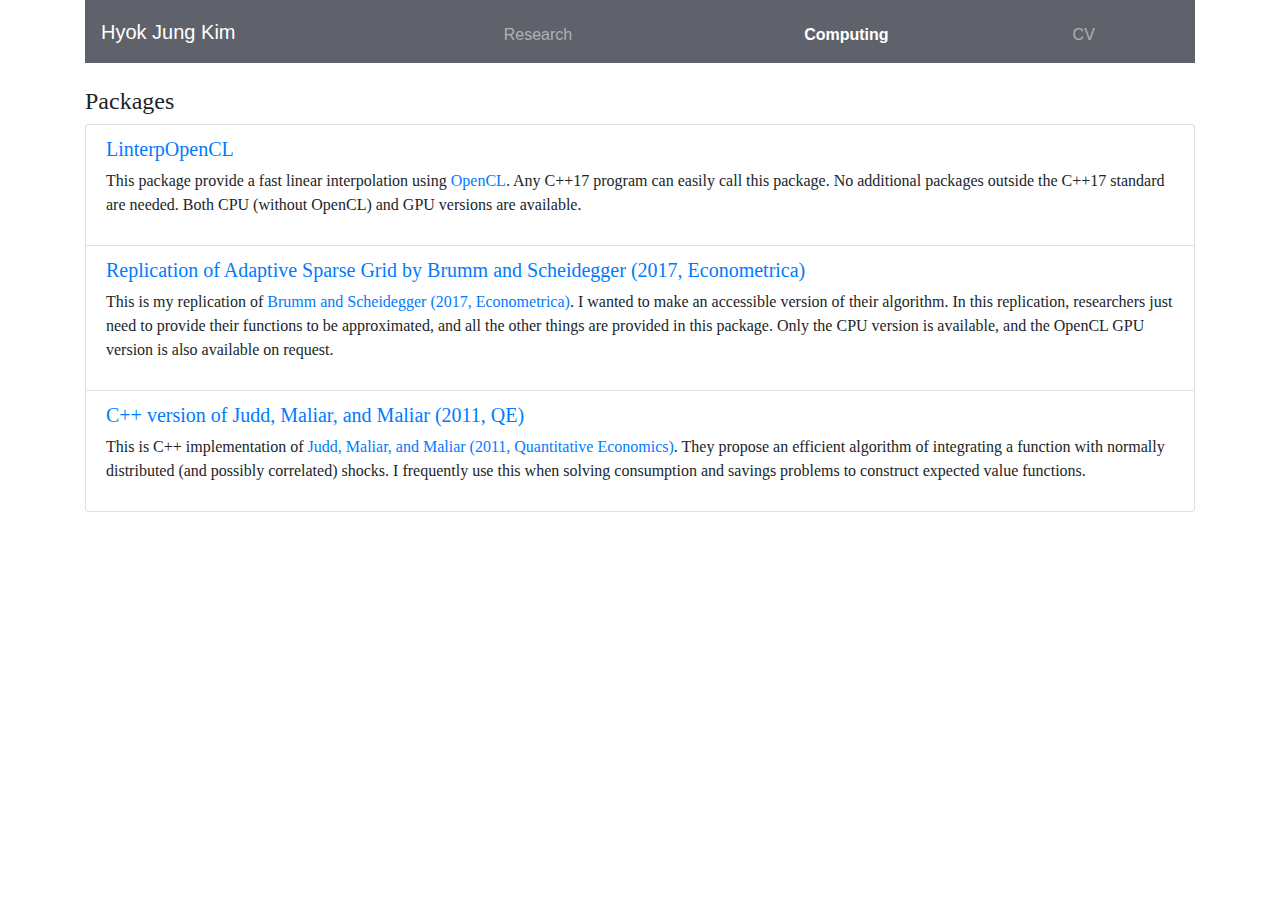
==== computing/index.html @ 8684ca2e "fix layout" ====
<!doctype html>
<html lang="en">

<head>

    <!-- Required meta tags -->
    <meta charset="utf-8">
    <meta name="viewport" content="width=device-width, initial-scale=1, shrink-to-fit=no">

    <!-- Bootstrap CSS -->
    <link rel="stylesheet" href="https://maxcdn.bootstrapcdn.com/bootstrap/4.0.0/css/bootstrap.min.css"
        integrity="sha384-Gn5384xqQ1aoWXA+058RXPxPg6fy4IWvTNh0E263XmFcJlSAwiGgFAW/dAiS6JXm" crossorigin="anonymous">
    
    <!-- Google material icons -->
    <link href="https://fonts.googleapis.com/icon?family=Material+Icons" rel="stylesheet">

    <!-- Custom CSS -->
    <link rel="stylesheet" href="../jungstyle.css">

    <title> Hyok Jung Kim </title>

    <!-- Google Tag Manager -->
    <script>(function(w,d,s,l,i){w[l]=w[l]||[];w[l].push({'gtm.start':
    new Date().getTime(),event:'gtm.js'});var f=d.getElementsByTagName(s)[0],
    j=d.createElement(s),dl=l!='dataLayer'?'&l='+l:'';j.async=true;j.src=
    'https://www.googletagmanager.com/gtm.js?id='+i+dl;f.parentNode.insertBefore(j,f);
    })(window,document,'script','dataLayer','GTM-5MVBF4C');</script>
    <!-- End Google Tag Manager -->

</head>

<body>
    <!-- Google Tag Manager (noscript) -->
    <noscript><iframe src="https://www.googletagmanager.com/ns.html?id=GTM-5MVBF4C"
    height="0" width="0" style="display:none;visibility:hidden"></iframe></noscript>
    <!-- End Google Tag Manager (noscript) -->

    <div class="container">
        <nav class="navbar navbar-expand-lg navbar-dark sticky-top" style="background-color: #60626B;">
            <a class="navbar-brand p3" href="../"> Hyok Jung Kim </a> 

            <button class="navbar-toggler" type="button" data-toggle="collapse" data-target="#navbarSupportedContent"
                aria-controls="navbarSupportedContent" aria-expanded="false" aria-label="Toggle navigation">
                <span class="navbar-toggler-icon"></span>
            </button>

            <div class="collapse navbar-collapse" id="navbarSupportedContent">
                <ul class="navbar-nav mx-auto">
                    <li class="nav-item">
                        <a class="nav-link p3" href="../research/"> <i class="material-icons">science</i>Research</a>
                    </li>

                    <li class="nav-item active">
                        <a class="nav-link font-weight-bold p3" href="."> <i class="material-icons">calculate</i>Computing</a>
                    </li>

                    <li class="nav-item">
                        <a class="nav-link p3" href="../CV_HyokJungKim.pdf" download> <i class="material-icons">article</i>CV</a>
                    </li>
                </ul>
            </div>
        </nav>
    </div>

    <div class="row justify-content-center">
        <div class="col-md">
            <br>
        </div>
    </div>

    <div class="container">

        <h4 class="p1"> Packages </h4>

        <ul class="list-group">
            <li class="list-group-item">
                <h5> <a href="https://github.com/HyokJungKim/LinterpOpenCL" class="p1"> LinterpOpenCL </a> </h5>

                <p class="p2"> This package provide a fast linear interpolation using <a href="https://www.khronos.org/opencl/">OpenCL</a>. Any C++17 program can easily call this package. No additional packages outside the C++17 standard are needed. Both CPU (without OpenCL) and GPU versions are available. </p>
            </li>

            <li class="list-group-item">
                <h5> <a href="https://github.com/HyokJungKim/AdaptiveSparseGrid" class="p1"> Replication of Adaptive Sparse Grid by Brumm and Scheidegger (2017, Econometrica) </a> </h5>

                <p class="p2"> This is my replication of <a href="https://onlinelibrary.wiley.com/doi/abs/10.3982/ECTA12216">Brumm and Scheidegger (2017, Econometrica)</a>. I wanted to make an accessible version of their algorithm. In this replication, researchers just need to provide their functions to be approximated, and all the other things are provided in this package. Only the CPU version is available, and the OpenCL GPU version is also available on request. </p>
            </li>

            <li class="list-group-item">
                <h5> <a href="https://github.com/HyokJungKim/JMM2011" class="p1"> C++ version of Judd, Maliar, and Maliar (2011, QE) </a> </h5>

                <p class="p2"> This is C++ implementation of <a href="https://qeconomics.org/ojs/index.php/qe/article/view/17">Judd, Maliar, and Maliar (2011, Quantitative Economics)</a>. They propose an efficient algorithm of integrating a function with normally distributed (and possibly correlated) shocks. I frequently use this when solving consumption and savings problems to construct expected value functions. </p>
            </li>
        </ul>

        <div class="row justify-content-center">
                <div class="col-md">
                    <br>
                </div>
            </div>
    </div>

    <!-- Optional JavaScript -->
    <!-- jQuery first, then Popper.js, then Bootstrap JS -->
    <script src="https://code.jquery.com/jquery-3.2.1.slim.min.js"
        integrity="sha384-KJ3o2DKtIkvYIK3UENzmM7KCkRr/rE9/Qpg6aAZGJwFDMVNA/GpGFF93hXpG5KkN"
        crossorigin="anonymous"></script>
    <script src="https://cdnjs.cloudflare.com/ajax/libs/popper.js/1.12.9/umd/popper.min.js"
        integrity="sha384-ApNbgh9B+Y1QKtv3Rn7W3mgPxhU9K/ScQsAP7hUibX39j7fakFPskvXusvfa0b4Q"
        crossorigin="anonymous"></script>
    <script src="https://maxcdn.bootstrapcdn.com/bootstrap/4.0.0/js/bootstrap.min.js"
        integrity="sha384-JZR6Spejh4U02d8jOt6vLEHfe/JQGiRRSQQxSfFWpi1MquVdAyjUar5+76PVCmYl"
        crossorigin="anonymous"></script>
</body>
---- jungstyle.css ----
#left { text-align: left; }
#right { text-align: right; }

.p1 {
    font-family: Georgia, serif;
}
  
.p2 { 
    font-family: "Lucida Handwriting", cursive;
}
  
.p3 { 
    font-family: Avantgarde, "TeX Gyre Adventor", "URW Gothic L", sans-serif;
}
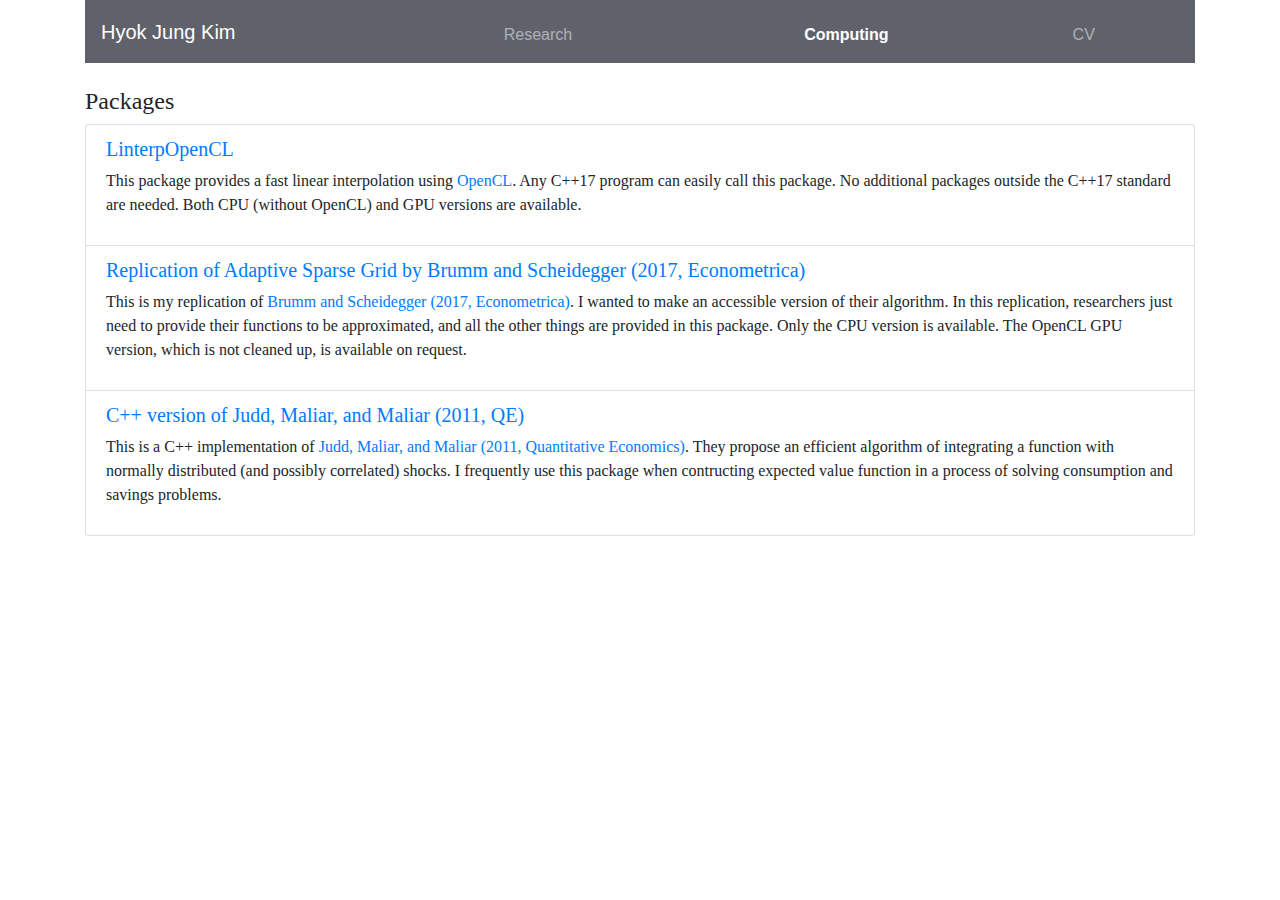
==== commit a6ad4b1c: "fix computing section" ====
--- a/computing/index.html
+++ b/computing/index.html
@@ -76,19 +76,19 @@
             <li class="list-group-item">
                 <h5> <a href="https://github.com/HyokJungKim/LinterpOpenCL" class="p1"> LinterpOpenCL </a> </h5>
 
-                <p class="p2"> This package provide a fast linear interpolation using <a href="https://www.khronos.org/opencl/">OpenCL</a>. Any C++17 program can easily call this package. No additional packages outside the C++17 standard are needed. Both CPU (without OpenCL) and GPU versions are available. </p>
+                <p class="p2"> This package provides a fast linear interpolation using <a href="https://www.khronos.org/opencl/">OpenCL</a>. Any C++17 program can easily call this package. No additional packages outside the C++17 standard are needed. Both CPU (without OpenCL) and GPU versions are available. </p>
             </li>
 
             <li class="list-group-item">
                 <h5> <a href="https://github.com/HyokJungKim/AdaptiveSparseGrid" class="p1"> Replication of Adaptive Sparse Grid by Brumm and Scheidegger (2017, Econometrica) </a> </h5>
 
-                <p class="p2"> This is my replication of <a href="https://onlinelibrary.wiley.com/doi/abs/10.3982/ECTA12216">Brumm and Scheidegger (2017, Econometrica)</a>. I wanted to make an accessible version of their algorithm. In this replication, researchers just need to provide their functions to be approximated, and all the other things are provided in this package. Only the CPU version is available, and the OpenCL GPU version is also available on request. </p>
+                <p class="p2"> This is my replication of <a href="https://onlinelibrary.wiley.com/doi/abs/10.3982/ECTA12216">Brumm and Scheidegger (2017, Econometrica)</a>. I wanted to make an accessible version of their algorithm. In this replication, researchers just need to provide their functions to be approximated, and all the other things are provided in this package. Only the CPU version is available. The OpenCL GPU version, which is not cleaned up, is available on request. </p>
             </li>
 
             <li class="list-group-item">
                 <h5> <a href="https://github.com/HyokJungKim/JMM2011" class="p1"> C++ version of Judd, Maliar, and Maliar (2011, QE) </a> </h5>
 
-                <p class="p2"> This is C++ implementation of <a href="https://qeconomics.org/ojs/index.php/qe/article/view/17">Judd, Maliar, and Maliar (2011, Quantitative Economics)</a>. They propose an efficient algorithm of integrating a function with normally distributed (and possibly correlated) shocks. I frequently use this when solving consumption and savings problems to construct expected value functions. </p>
+                <p class="p2"> This is a C++ implementation of <a href="https://qeconomics.org/ojs/index.php/qe/article/view/17">Judd, Maliar, and Maliar (2011, Quantitative Economics)</a>. They propose an efficient algorithm of integrating a function with normally distributed (and possibly correlated) shocks. I frequently use this package when contructing expected value function in a process of solving consumption and savings problems. </p>
             </li>
         </ul>
 
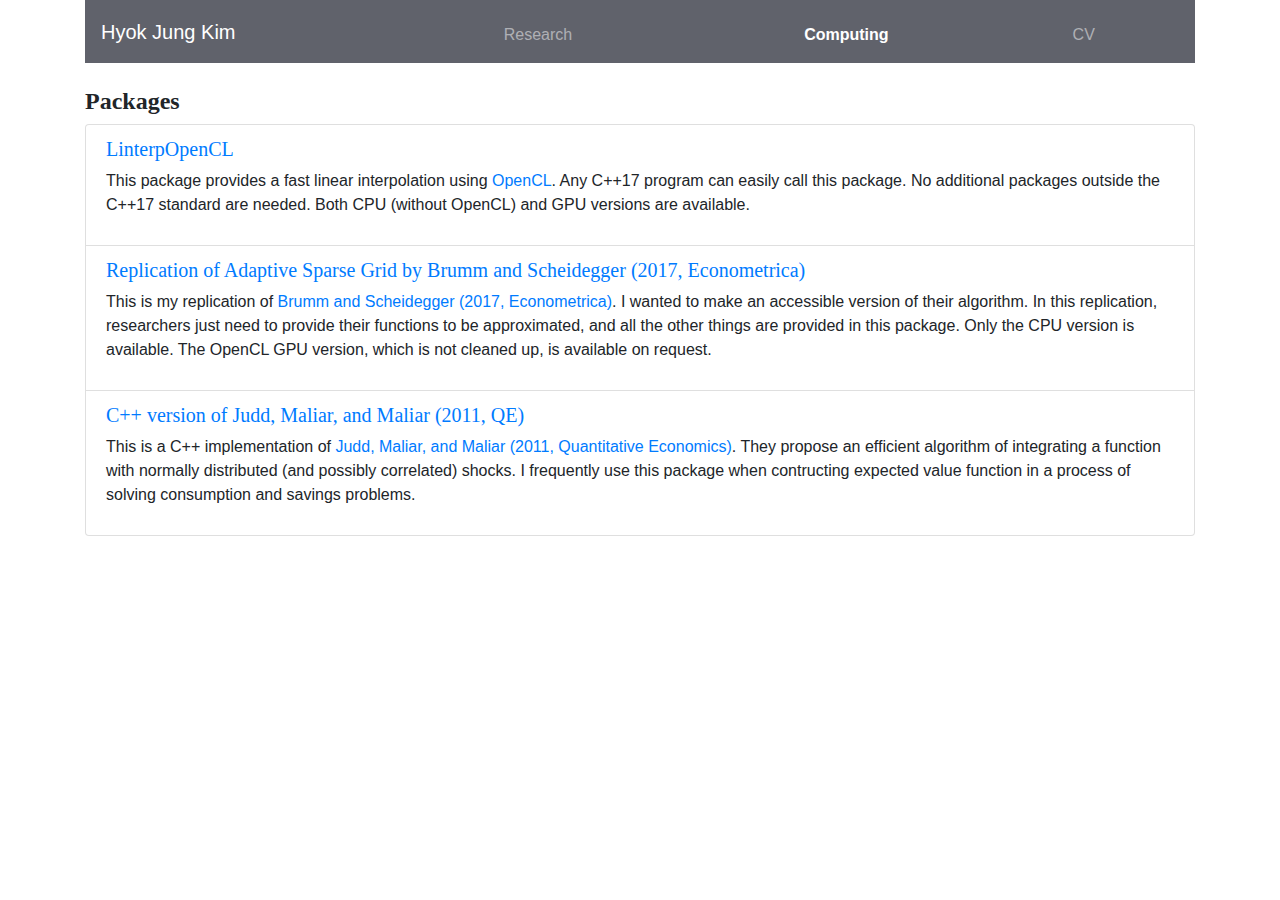
==== commit 427084a4: "update overall with teaching added" ====
--- a/computing/index.html
+++ b/computing/index.html
@@ -70,7 +70,7 @@
 
     <div class="container">
 
-        <h4 class="p1"> Packages </h4>
+        <h4 class="p1"> <b> Packages </b> </h4>
 
         <ul class="list-group">
             <li class="list-group-item">
--- a/jungstyle.css
+++ b/jungstyle.css
@@ -6,7 +6,7 @@
 }
   
 .p2 { 
-    font-family: "Lucida Handwriting", cursive;
+    font-family: Arial, Helvetica, sans-serif;
 }
   
 .p3 { 
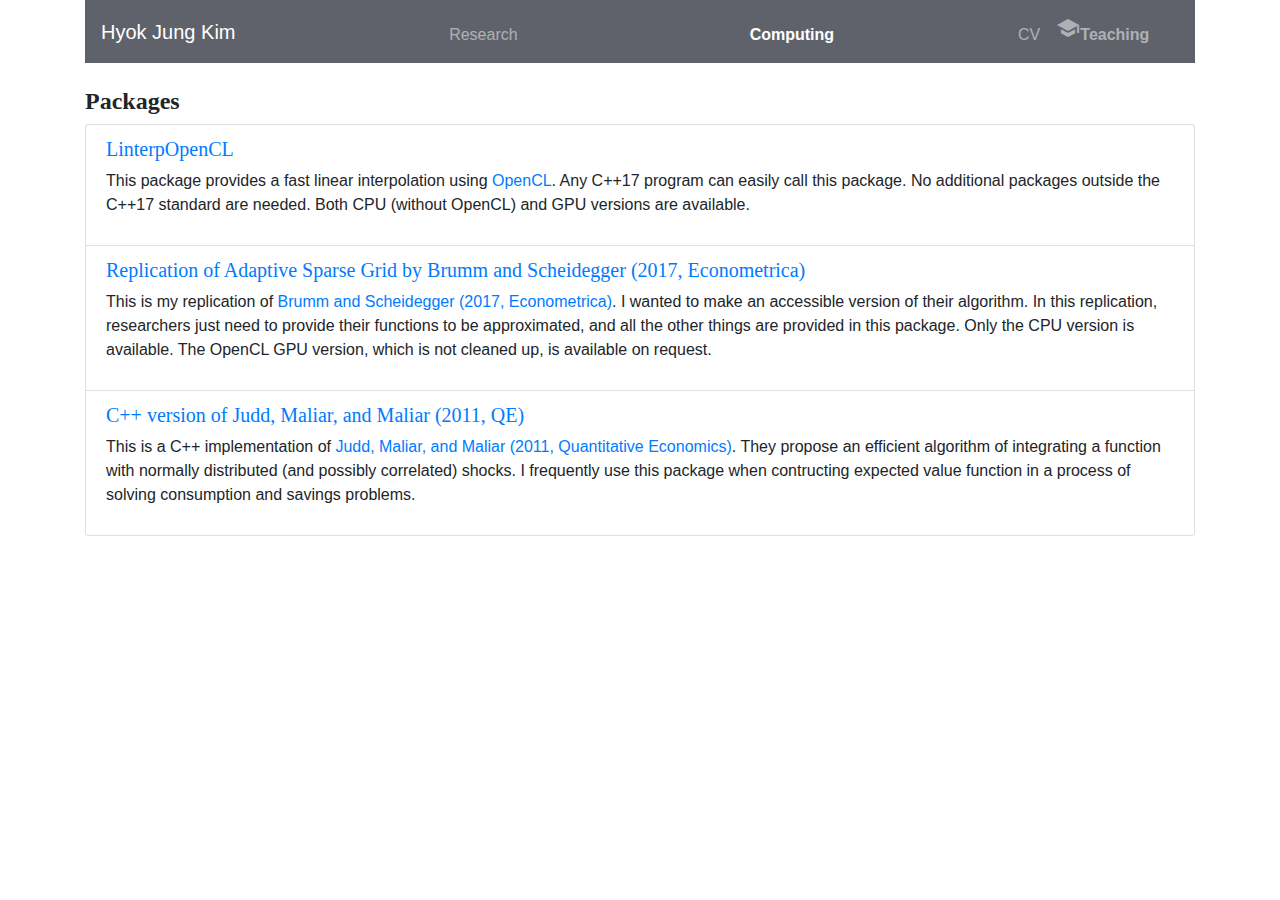
==== commit 914b1cf5: "add menu" ====
--- a/computing/index.html
+++ b/computing/index.html
@@ -57,6 +57,10 @@
                     <li class="nav-item">
                         <a class="nav-link p3" href="../CV_HyokJungKim.pdf" download> <i class="material-icons">article</i>CV</a>
                     </li>
+
+                    <li class="nav-item">
+                        <a class="nav-link font-weight-bold p3" href="./teaching/" download> <i class="material-icons">school</i>Teaching</a>
+                    </li>
                 </ul>
             </div>
         </nav>
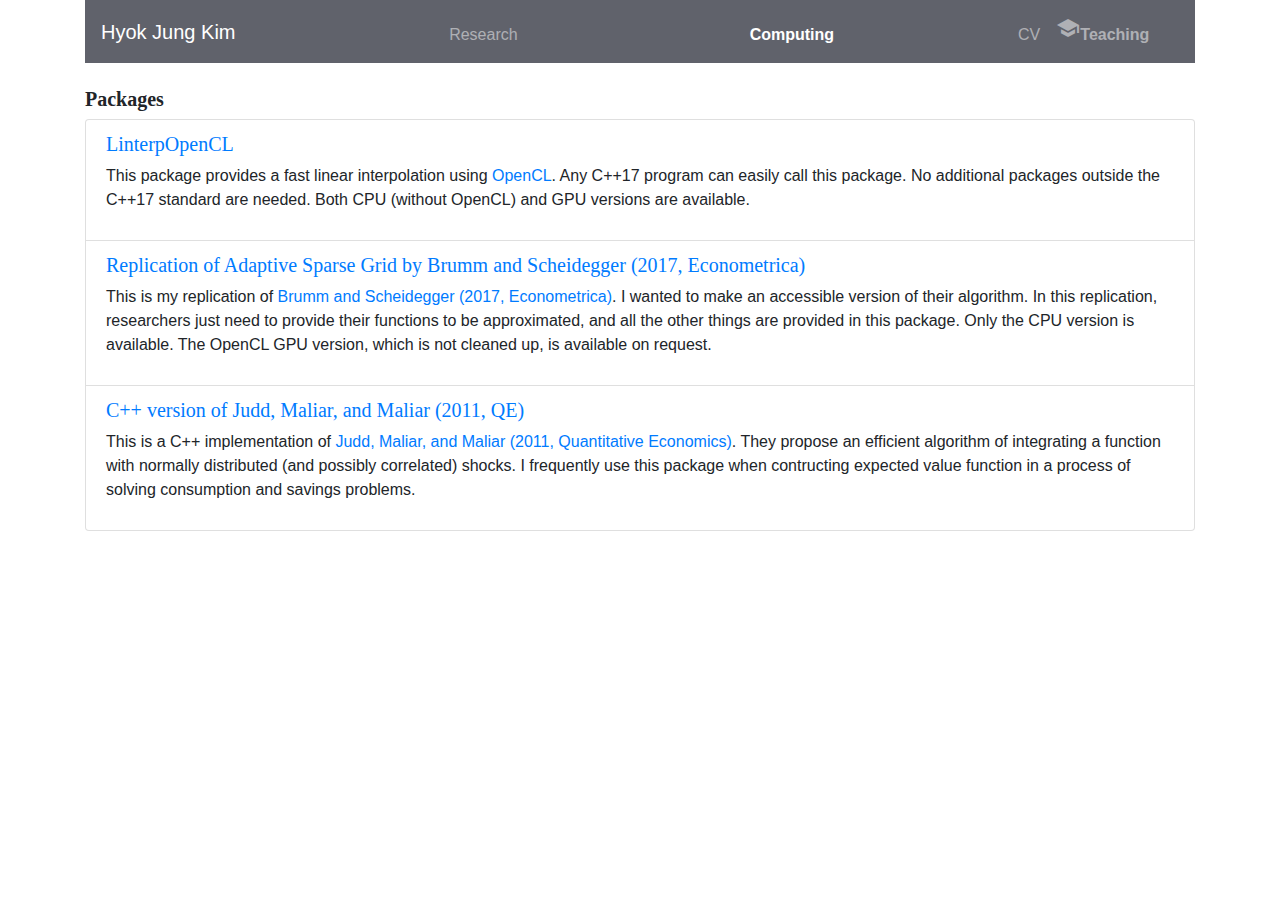
==== commit 57a795fc: "fontsize" ====
--- a/computing/index.html
+++ b/computing/index.html
@@ -59,7 +59,7 @@
                     </li>
 
                     <li class="nav-item">
-                        <a class="nav-link font-weight-bold p3" href="./teaching/" download> <i class="material-icons">school</i>Teaching</a>
+                        <a class="nav-link font-weight-bold p3" href="../teaching/"> <i class="material-icons">school</i>Teaching</a>
                     </li>
                 </ul>
             </div>
@@ -74,7 +74,7 @@
 
     <div class="container">
 
-        <h4 class="p1"> <b> Packages </b> </h4>
+        <h5 class="p1"> <b> Packages </b> </h5>
 
         <ul class="list-group">
             <li class="list-group-item">
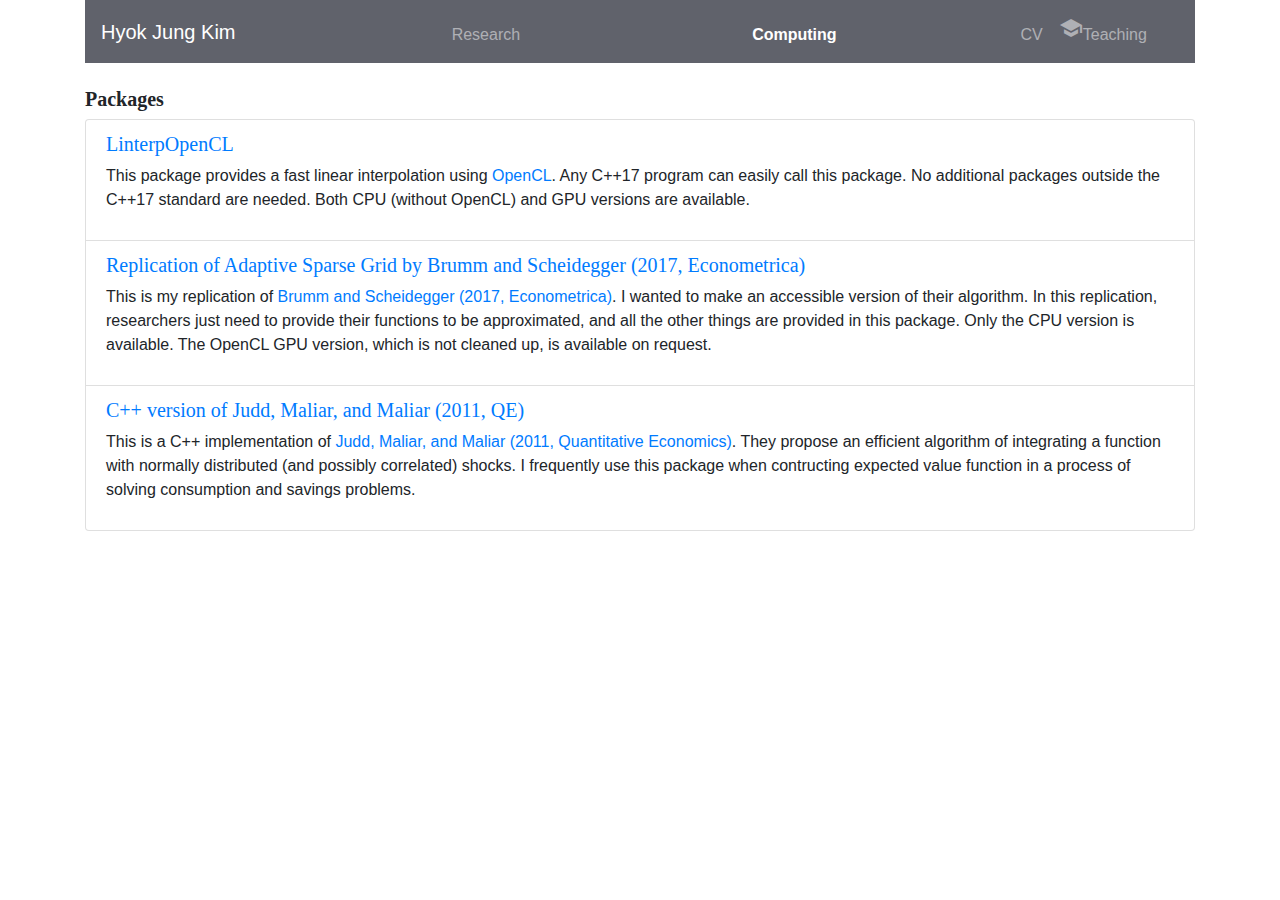
==== commit 793f604b: "edit font" ====
--- a/computing/index.html
+++ b/computing/index.html
@@ -59,7 +59,7 @@
                     </li>
 
                     <li class="nav-item">
-                        <a class="nav-link font-weight-bold p3" href="../teaching/"> <i class="material-icons">school</i>Teaching</a>
+                        <a class="nav-link p3" href="../teaching/"> <i class="material-icons">school</i>Teaching</a>
                     </li>
                 </ul>
             </div>
